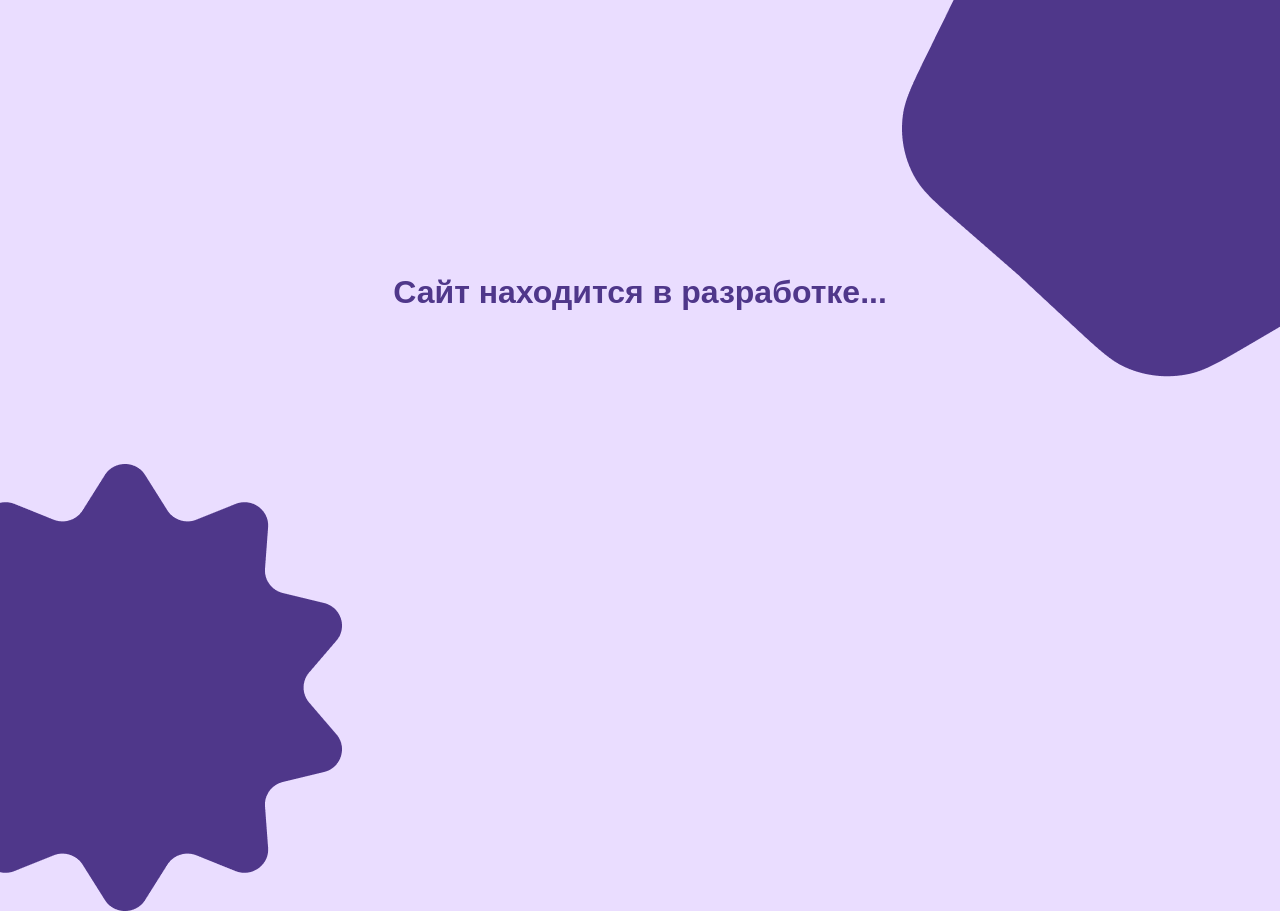
==== index.html @ bd9feac1 "Введение сайта в разработку" ====
<!DOCTYPE html>
<html lang="en">
<head>
    <meta charset="UTF-8">
    <meta name="viewport" content="width=device-width, initial-scale=1.0">
    <title>Крюков Кирилл П-28</title>
    <link rel="stylesheet" href="/styles/style.css">
</head>
<body>
    <div class="main_container">
        <div class="content">
            <div class="text">
                <h1 class="zalupa">Сайт находится в разработке...</h1>
            </div>
        </div>
        <div class="md3__deco">
            <img src="Shape5.png" alt="" class="sh5">
            <img src="Shape12.png" alt="" class="sh12">
        </div>
    </div>
</body>
</html>
---- styles/style.css ----
@font-face {
  font-family: 'DrukWideCur';
  src: url('drukwidecyr-bold.woff2') format('woff2');
  font-weight: 600;
  font-style: normal;
}

h1.zalupa {
    font-size: 32px;
    font-family: 'DrukWideCur', sans-serif;
    text-align: center;
    padding-top: 20%;
    color: #4F378A;
}

body {
    background-color: #EADDFF;
    position: relative;
    overflow: hidden;
}

.sh5 {
    position: absolute;
    top: -200px;
    right: -200px;
    animation: spin 10s linear infinite;
}

.sh12 {
    position: absolute;
    bottom: -600px;
    left: -100px;
    animation: spin 10s linear infinite;
}

@keyframes spin {
    from {
        transform: rotate(0deg);
    }
    to {
        transform: rotate(360deg);
    }
}
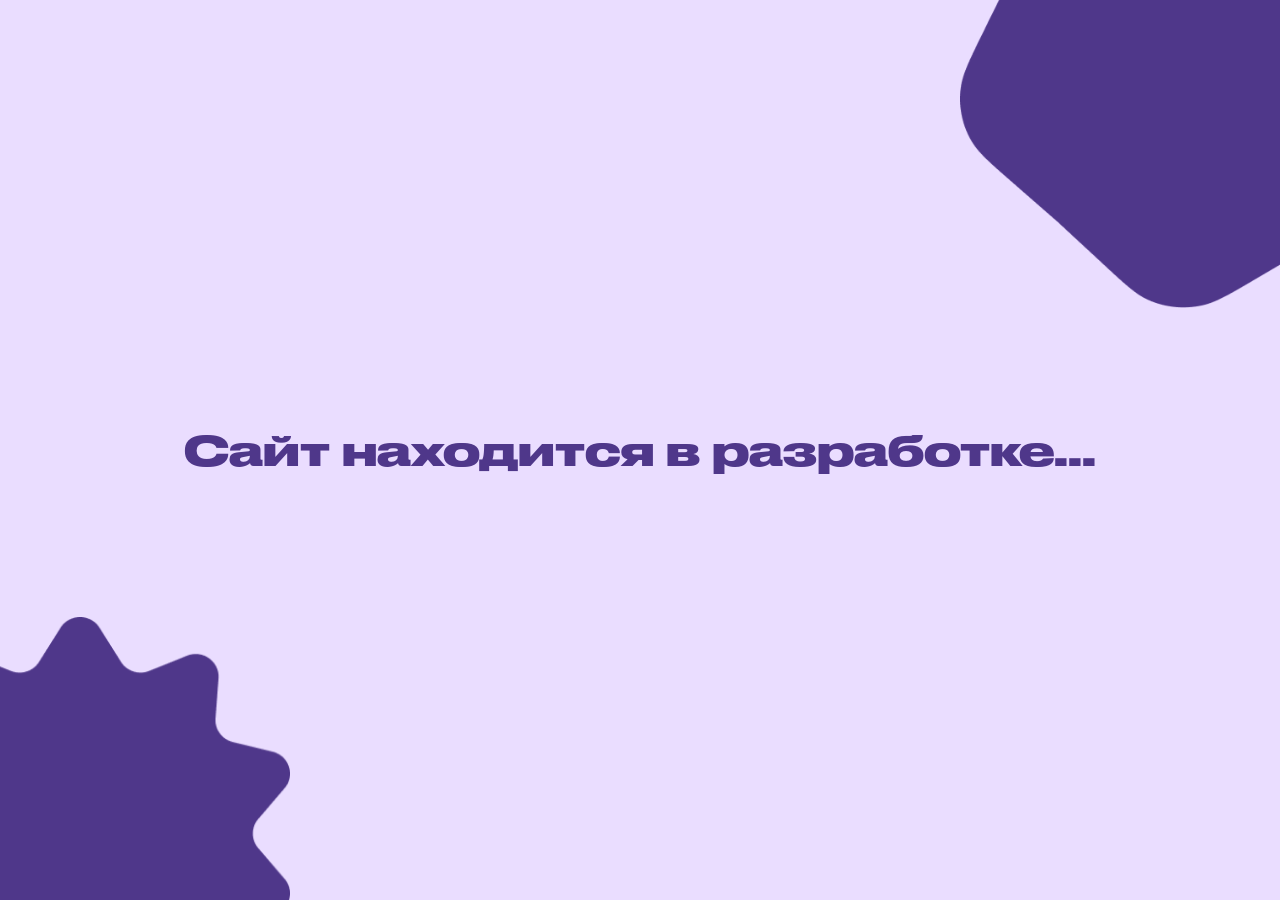
==== commit deb8c1d4: "feat: adaptive design" ====
--- a/index.html
+++ b/index.html
@@ -1,10 +1,10 @@
 <!DOCTYPE html>
-<html lang="en">
+<html lang="ru">
 <head>
     <meta charset="UTF-8">
     <meta name="viewport" content="width=device-width, initial-scale=1.0">
     <title>Крюков Кирилл П-28</title>
-    <link rel="stylesheet" href="/styles/style.css">
+    <link rel="stylesheet" href="styles/style.css">
 </head>
 <body>
     <div class="main_container">
--- a/styles/style.css
+++ b/styles/style.css
@@ -1,43 +1,233 @@
 @font-face {
   font-family: 'DrukWideCur';
-  src: url('drukwidecyr-bold.woff2') format('woff2');
+  src: url('../drukwidecyr-bold.woff2') format('woff2'),
+       url('drukwidecyr-bold.woff2') format('woff2');
   font-weight: 600;
   font-style: normal;
+  font-display: swap;
+}
+
+*, *::before, *::after {
+  box-sizing: border-box;
+  margin: 0;
+  padding: 0;
+}
+
+html, body {
+  width: 100%;
+  height: 100%;
+  background-color: #EADDFF;
+  overflow: hidden;
+  -webkit-font-smoothing: antialiased;
+  -moz-osx-font-smoothing: grayscale;
+}
+
+.main_container {
+  position: relative;
+  width: 100%;
+  min-height: 100vh;
+  min-height: 100dvh;
+  display: flex;
+  align-items: center;
+  justify-content: center;
+  overflow: hidden;
+}
+
+.content {
+  position: relative;
+  z-index: 2;
+  width: 100%;
+  max-width: 1280px;
+  padding: 24px;
+  display: flex;
+  justify-content: center;
+  align-items: center;
+}
+
+.text {
+  width: 100%;
+  text-align: center;
 }
 
 h1.zalupa {
-    font-size: 32px;
-    font-family: 'DrukWideCur', sans-serif;
-    text-align: center;
-    padding-top: 20%;
-    color: #4F378A;
-}
-
-body {
-    background-color: #EADDFF;
-    position: relative;
-    overflow: hidden;
+  font-family: 'DrukWideCur', 'Arial Black', sans-serif;
+  color: #4F378A;
+  text-align: center;
+  line-height: 1.25;
+  word-break: break-word;
+  font-size: 40px;
+}
+
+.md3__deco {
+  position: absolute;
+  inset: 0;
+  pointer-events: none;
+  user-select: none;
+  z-index: 1;
+  overflow: hidden;
 }
 
 .sh5 {
-    position: absolute;
-    top: -200px;
-    right: -200px;
-    animation: spin 10s linear infinite;
+  position: absolute;
+  top: -160px;
+  right: -160px;
+  width: 480px;
+  height: auto;
+  animation: spin 12s linear infinite;
+  will-change: transform;
 }
 
 .sh12 {
-    position: absolute;
-    bottom: -600px;
-    left: -100px;
-    animation: spin 10s linear infinite;
+  position: absolute;
+  bottom: -150px;
+  left: -130px;
+  width: 420px;
+  height: auto;
+  animation: spin 12s linear infinite;
+  will-change: transform;
 }
 
 @keyframes spin {
-    from {
-        transform: rotate(0deg);
-    }
-    to {
-        transform: rotate(360deg);
-    }
-}
+  from {
+    transform: rotate(0deg);
+  }
+  to {
+    transform: rotate(360deg);
+  }
+}
+
+/* ===================================================
+   Брейкпоинты адаптивности (Desktop-First)
+   =================================================== */
+
+/* Ноутбуки и мониторы средней ширины (<= 1200px) */
+@media (max-width: 1200px) {
+  h1.zalupa {
+    font-size: 34px;
+  }
+
+  .sh5 {
+    width: 420px;
+    top: -140px;
+    right: -140px;
+  }
+
+  .sh12 {
+    width: 360px;
+    bottom: -130px;
+    left: -110px;
+  }
+}
+
+/* Планшеты (<= 992px) */
+@media (max-width: 992px) {
+  h1.zalupa {
+    font-size: 28px;
+    line-height: 1.3;
+  }
+
+  .sh5 {
+    width: 340px;
+    top: -110px;
+    right: -110px;
+  }
+
+  .sh12 {
+    width: 300px;
+    bottom: -100px;
+    left: -90px;
+  }
+}
+
+/* Небольшие планшеты и крупные телефоны (<= 768px) */
+@media (max-width: 768px) {
+  .content {
+    padding: 20px 16px;
+  }
+
+  h1.zalupa {
+    font-size: 22px;
+    line-height: 1.35;
+  }
+
+  .sh5 {
+    width: 270px;
+    top: -90px;
+    right: -90px;
+  }
+
+  .sh12 {
+    width: 240px;
+    bottom: -80px;
+    left: -70px;
+  }
+}
+
+/* Смартфоны (<= 480px) */
+@media (max-width: 480px) {
+  .content {
+    padding: 16px 12px;
+  }
+
+  h1.zalupa {
+    font-size: 18px;
+    line-height: 1.4;
+  }
+
+  .sh5 {
+    width: 200px;
+    top: -65px;
+    right: -65px;
+  }
+
+  .sh12 {
+    width: 180px;
+    bottom: -60px;
+    left: -50px;
+  }
+}
+
+/* Сверхкомпактные смартфоны (<= 360px) */
+@media (max-width: 360px) {
+  h1.zalupa {
+    font-size: 15px;
+  }
+
+  .sh5 {
+    width: 160px;
+    top: -55px;
+    right: -55px;
+  }
+
+  .sh12 {
+    width: 150px;
+    bottom: -50px;
+    left: -45px;
+  }
+}
+
+/* Ландшафтная ориентация для мобильных устройств */
+@media (max-height: 500px) and (orientation: landscape) {
+  h1.zalupa {
+    font-size: 20px;
+  }
+
+  .sh5 {
+    width: 180px;
+    top: -70px;
+    right: -70px;
+  }
+
+  .sh12 {
+    width: 160px;
+    bottom: -60px;
+    left: -50px;
+  }
+}
+
+/* Отключение анимаций при системном запросе reduced-motion */
+@media (prefers-reduced-motion: reduce) {
+  .sh5, .sh12 {
+    animation: none;
+  }
+}
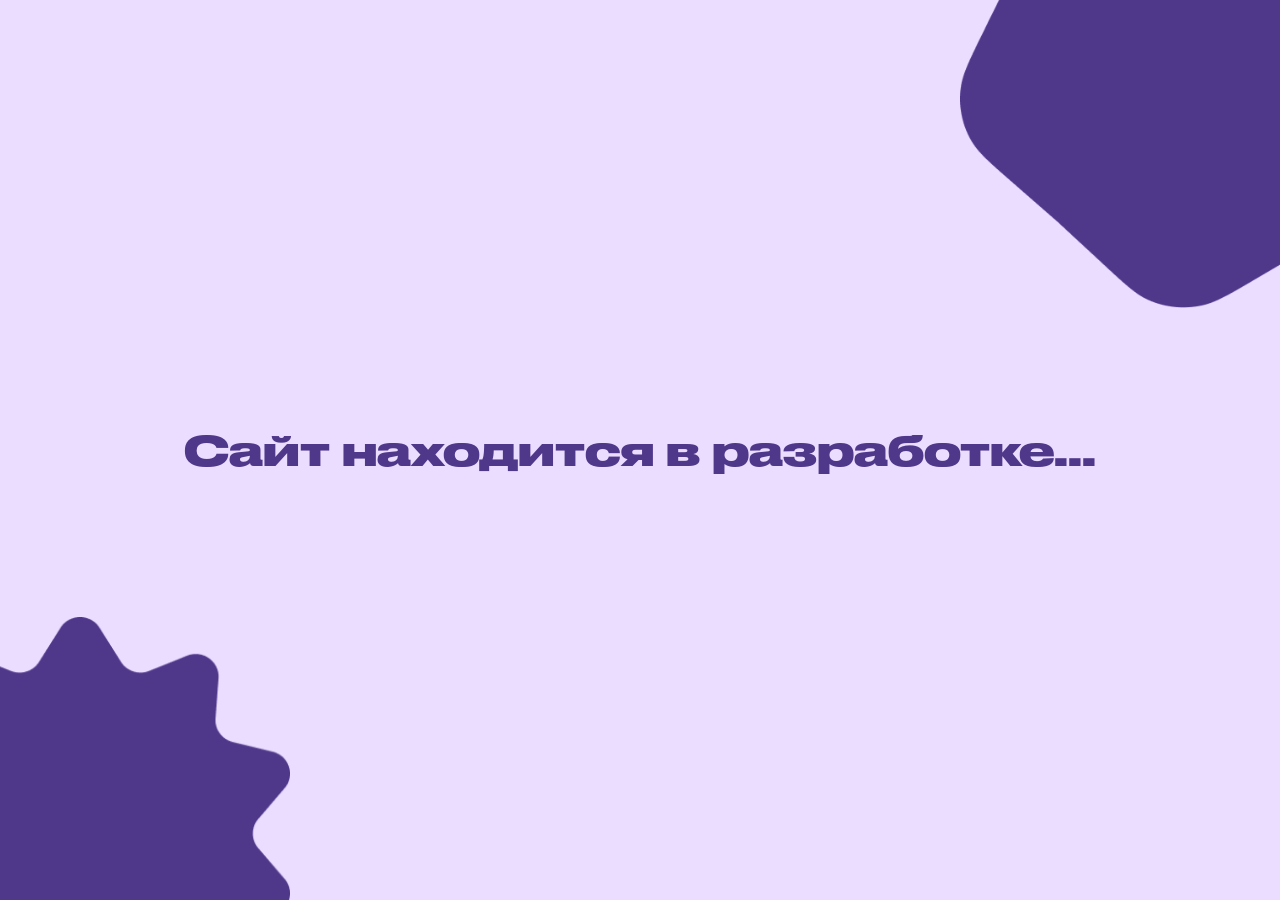
==== commit bea200d0: "feat: added animations for text" ====
--- a/index.html
+++ b/index.html
@@ -5,12 +5,18 @@
     <meta name="viewport" content="width=device-width, initial-scale=1.0">
     <title>Крюков Кирилл П-28</title>
     <link rel="stylesheet" href="styles/style.css">
+    <link type="image/x-icon" href="/favicon.svg" rel="shortcut icon">
 </head>
 <body>
     <div class="main_container">
         <div class="content">
             <div class="text">
-                <h1 class="zalupa">Сайт находится в разработке...</h1>
+                <h1 class="zalupa">
+                    <span class="word" style="--i: 0;">Сайт</span>
+                    <span class="word" style="--i: 1;">находится</span>
+                    <span class="word" style="--i: 2;">в</span>
+                    <span class="word" style="--i: 3;">разработке...</span>
+                </h1>
             </div>
         </div>
         <div class="md3__deco">
--- a/styles/style.css
+++ b/styles/style.css
@@ -56,6 +56,16 @@
   line-height: 1.25;
   word-break: break-word;
   font-size: 40px;
+}
+
+.word {
+  display: inline-block;
+  opacity: 0;
+  transform: translateY(22px) scale(0.96);
+  filter: blur(8px);
+  animation: wordFadeIn 0.85s cubic-bezier(0.05, 0.7, 0.1, 1.0) forwards;
+  animation-delay: calc(var(--i) * 0.22s);
+  will-change: opacity, transform, filter;
 }
 
 .md3__deco {
@@ -227,7 +237,18 @@
 
 /* Отключение анимаций при системном запросе reduced-motion */
 @media (prefers-reduced-motion: reduce) {
-  .sh5, .sh12 {
+  .sh5, .sh12, .word {
     animation: none;
-  }
-}
+    opacity: 1;
+    transform: none;
+    filter: none;
+  }
+}
+
+@keyframes wordFadeIn {
+  to {
+    opacity: 1;
+    transform: translateY(0) scale(1);
+    filter: blur(0);
+  }
+}
